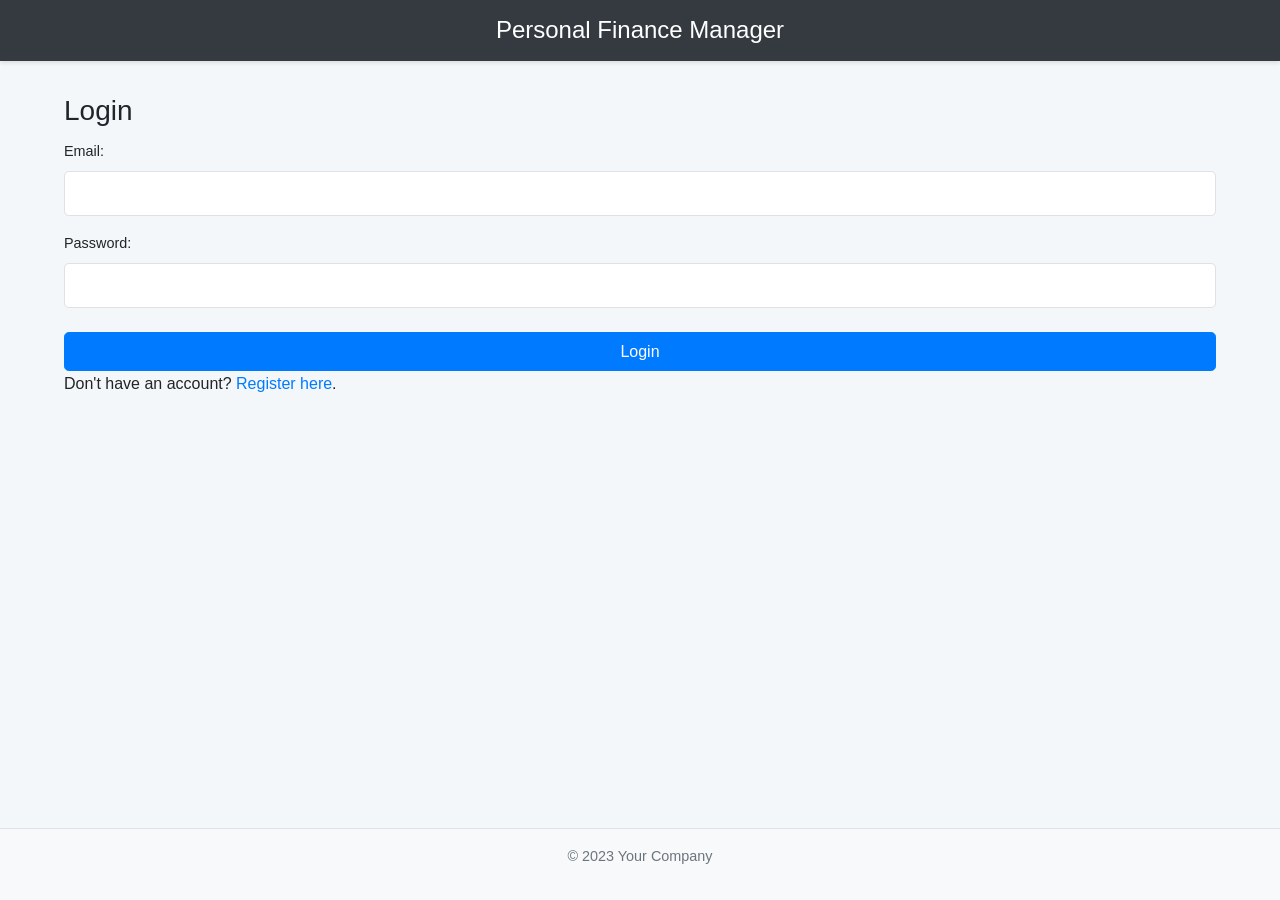
==== src/main/resources/static/dashboard.html @ f3863322 "Full working Project" ====
<!DOCTYPE html>
<html lang="en">
<head>
    <meta charset="UTF-8">
    <meta name="viewport" content="width=device-width, initial-scale=1.0">
    <title>Dashboard - Personal Finance Manager</title>
    <link rel="stylesheet" href="css/style.css">
    <!-- Include Chart.js library -->
    <script src="js/lib/chart.min.js"></script>
</head>
<body>
<header class="app-header">
    <h1>Dashboard</h1>
    <nav>
        <span id="user-greeting">Welcome!</span> |
        <a href="profile.html">Profile</a> |
        <button id="logout-button" class="btn-link">Logout</button>
    </nav>
</header>

<main class="container dashboard-grid">

    <!-- Summary Section -->
    <section class="card summary-section">
        <h2>Summary</h2>
        <div class="filter-controls">
            <label for="summary-month">Month:</label>
            <input type="month" id="summary-month"> <!-- Format YYYY-MM -->
            <button id="view-summary-button" class="btn btn-small">View</button>
            <button id="view-yearly-summary-button" class="btn btn-small">View Year</button>
        </div>
        <div id="summary-content">
            <p>Total Income: <span id="summary-income">-.--</span></p>
            <p>Total Expenses: <span id="summary-expenses">-.--</span></p>
            <p>Balance: <span id="summary-balance">-.--</span></p>
            <p id="summary-error" class="error-message" style="display: none;"></p>
        </div>
    </section>

    <!-- Add Transaction Section -->
    <section class="card add-transaction-section">
        <h2>Add Transaction</h2>
        <form id="add-transaction-form">
            <input type="hidden" id="edit-transaction-id"> <!-- Hidden field for editing -->
            <div class="form-group">
                <label for="transaction-type">Type:</label>
                <select id="transaction-type" name="type" required>
                    <option value="EXPENSE">Expense</option>
                    <option value="INCOME">Income</option>
                </select>
            </div>
            <div class="form-group">
                <label for="transaction-amount">Amount:</label>
                <input type="number" id="transaction-amount" name="amount" step="0.01" required>
            </div>
            <div class="form-group">
                <label for="transaction-category">Category:</label>
                <select id="transaction-category" name="categoryId" required>
                    <!-- Options will be loaded dynamically by JS -->
                    <option value="">Loading categories...</option>
                </select>
                <button type="button" id="manage-categories-button" class="btn-link">Manage Categories</button>
            </div>
            <div class="form-group">
                <label for="transaction-date">Date:</label>
                <input type="date" id="transaction-date" name="date" required>
            </div>
            <div class="form-group">
                <label for="transaction-description">Description (Optional):</label>
                <input type="text" id="transaction-description" name="description">
            </div>
            <button type="submit" id="add-update-button" class="btn">Add Transaction</button>
            <button type="button" id="cancel-edit-button" class="btn btn-secondary" style="display: none;">Cancel Edit</button>
            <p id="transaction-error" class="error-message" style="display: none;"></p>
            <p id="transaction-success" class="success-message" style="display: none;"></p>
        </form>
    </section>

    <!-- Transactions List Section -->
    <section class="card transactions-list-section">
        <h2>Recent Transactions</h2>
        <!-- Add filtering options if needed -->
        <table id="transactions-table">
            <thead>
            <tr>
                <th>Date</th>
                <th>Type</th>
                <th>Category</th>
                <th>Amount</th>
                <th>Description</th>
                <th>Actions</th>
            </tr>
            </thead>
            <tbody id="transactions-tbody">
            <!-- Rows will be loaded dynamically by JS -->
            <tr><td colspan="6">Loading transactions...</td></tr>
            </tbody>
        </table>
        <p id="transactions-error" class="error-message" style="display: none;"></p>
    </section>

    <!-- Category Chart Section -->
    <section class="card category-chart-section">
        <h2>Category Spending (Monthly)</h2>
        <div class="filter-controls">
            <label for="chart-month">Month:</label>
            <input type="month" id="chart-month"> <!-- Format YYYY-MM -->
            <button id="view-chart-button" class="btn btn-small">View Chart</button>
        </div>
        <div class="chart-container">
            <canvas id="category-pie-chart"></canvas>
        </div>
        <p id="chart-error" class="error-message" style="display: none;"></p>
        <p id="chart-nodata" class="info-message" style="display: none;">No expense data for this period.</p>
    </section>

    <!-- Category Management Modal (Hidden by default) -->
    <div id="category-modal" class="modal" style="display: none;">
        <div class="modal-content">
            <span class="close-button" id="close-category-modal">×</span>
            <h2>Manage Categories</h2>
            <form id="add-category-form">
                <input type="text" id="new-category-name" placeholder="New category name" required>
                <button type="submit" class="btn btn-small">Add</button>
                <p id="category-add-error" class="error-message" style="display: none;"></p>
            </form>
            <ul id="category-list">
                <!-- Categories loaded by JS -->
                <li>Loading...</li>
            </ul>
            <p id="category-list-error" class="error-message" style="display: none;"></p>
        </div>
    </div>

</main>

<footer>
    <p>© 2023 Your Company</p>
</footer>

<script src="js/api.js"></script>
<script src="js/auth.js"></script> <!-- Needed for logout and checking login status -->
<script src="js/transactions.js"></script>
<script src="js/reports.js"></script>
<!-- Include profile.js if manage categories involves user data -->
</body>
</html>
---- src/main/resources/static/css/style.css ----
/* --- CSS Variables (Modern Approach for Theming) --- */
:root {
    --primary-color: #007bff; /* Blue */
    --primary-hover-color: #0056b3;
    --secondary-color: #6c757d; /* Gray */
    --secondary-hover-color: #5a6268;
    --success-color: #28a745; /* Green */
    --danger-color: #dc3545; /* Red */
    --warning-color: #ffc107; /* Yellow */
    --info-color: #17a2b8; /* Teal */
    --light-color: #f8f9fa; /* Light Gray */
    --dark-color: #343a40; /* Dark Gray */
    --white-color: #ffffff;
    --text-color: #212529; /* Near Black */
    --text-muted: #6c757d; /* Gray */
    --body-bg: #f4f7f9; /* Very light gray background */
    --card-bg: var(--white-color);
    --border-color: #dee2e6;
    --border-radius: 0.3rem;
    --box-shadow: 0 1px 3px rgba(0, 0, 0, 0.1);
    --font-family-sans-serif: -apple-system, BlinkMacSystemFont, "Segoe UI", Roboto, "Helvetica Neue", Arial, sans-serif, "Apple Color Emoji", "Segoe UI Emoji", "Segoe UI Symbol";
    --base-font-size: 16px;
    --line-height: 1.6;
}

/* --- Global Resets & Base Styles --- */
*,
*::before,
*::after {
    box-sizing: border-box;
    margin: 0;
    padding: 0;
}

html {
    font-size: var(--base-font-size);
}

body {
    font-family: var(--font-family-sans-serif);
    line-height: var(--line-height);
    color: var(--text-color);
    background-color: var(--body-bg);
    display: flex;
    flex-direction: column;
    min-height: 100vh;
    padding-top: 70px; /* Add padding for fixed header */
}

h1, h2, h3, h4, h5, h6 {
    margin-bottom: 0.75rem;
    font-weight: 500;
    line-height: 1.2;
}

h1 { font-size: 2rem; }
h2 { font-size: 1.75rem; }
h3 { font-size: 1.5rem; }

p {
    margin-bottom: 1rem;
}

a {
    color: var(--primary-color);
    text-decoration: none;
    transition: color 0.15s ease-in-out;
}

a:hover {
    color: var(--primary-hover-color);
    text-decoration: underline;
}

ul {
    list-style: none;
}

/* --- Layout Containers --- */
.container {
    width: 100%;
    max-width: 1200px; /* Adjust as needed */
    margin-right: auto;
    margin-left: auto;
    padding: 1.5rem;
    flex-grow: 1;
}

header {
    background-color: var(--dark-color);
    color: var(--white-color);
    padding: 1rem 1.5rem;
    text-align: center;
    position: fixed; /* Make header fixed */
    top: 0;
    left: 0;
    width: 100%;
    z-index: 1000; /* Ensure header is above other content */
    box-shadow: 0 2px 4px rgba(0, 0, 0, 0.1);
}
header h1 {
    margin-bottom: 0;
    font-size: 1.5rem;
}


/* App-specific header (Dashboard/Profile) */
.app-header {
    display: flex;
    justify-content: space-between;
    align-items: center;
    background-color: var(--white-color);
    color: var(--text-color);
    border-bottom: 1px solid var(--border-color);
    box-shadow: var(--box-shadow);
}

.app-header h1 {
     color: var(--dark-color);
}

.app-header nav {
    display: flex;
    align-items: center;
    gap: 1rem; /* Spacing between nav items */
}

.app-header nav a,
.app-header nav span {
    color: var(--text-muted);
    font-size: 0.9rem;
}
.app-header nav a:hover {
    color: var(--primary-color);
    text-decoration: none;
}

footer {
    background-color: var(--light-color);
    color: var(--text-muted);
    padding: 1rem;
    text-align: center;
    font-size: 0.9rem;
    border-top: 1px solid var(--border-color);
    margin-top: auto; /* Push footer to bottom */
}

/* --- Cards --- */
.card {
    background-color: var(--card-bg);
    border: 1px solid var(--border-color);
    border-radius: var(--border-radius);
    box-shadow: var(--box-shadow);
    margin-bottom: 1.5rem;
    padding: 1.5rem;
}
.card h2 {
    margin-bottom: 1rem;
    padding-bottom: 0.5rem;
    border-bottom: 1px solid var(--border-color);
    font-size: 1.25rem;
    color: var(--dark-color);
}


/* --- Forms --- */
form {
    display: flex;
    flex-direction: column;
    gap: 1rem; /* Spacing between form groups */
}

.form-group {
    margin-bottom: 0; /* Remove default margin, use gap in form */
}

label {
    display: block;
    margin-bottom: 0.5rem;
    font-weight: 500;
    font-size: 0.9rem;
}

input[type="text"],
input[type="email"],
input[type="password"],
input[type="number"],
input[type="date"],
input[type="month"],
select {
    display: block;
    width: 100%;
    padding: 0.6rem 0.75rem;
    font-size: 1rem;
    line-height: 1.5;
    color: var(--text-color);
    background-color: var(--white-color);
    background-clip: padding-box;
    border: 1px solid var(--border-color);
    border-radius: var(--border-radius);
    transition: border-color 0.15s ease-in-out, box-shadow 0.15s ease-in-out;
}

input:focus,
select:focus {
    border-color: var(--primary-color);
    outline: 0;
    box-shadow: 0 0 0 0.2rem rgba(0, 123, 255, 0.25);
}

select {
    appearance: none; /* Basic reset for select */
    background-image: url("data:image/svg+xml,%3csvg xmlns='http://www.w3.org/2000/svg' viewBox='0 0 16 16'%3e%3cpath fill='none' stroke='%23343a40' stroke-linecap='round' stroke-linejoin='round' stroke-width='2' d='M2 5l6 6 6-6'/%3e%3c/svg%3e");
    background-repeat: no-repeat;
    background-position: right 0.75rem center;
    background-size: 16px 12px;
}

/* --- Buttons --- */
.btn {
    display: inline-block;
    font-weight: 400;
    color: var(--white-color);
    text-align: center;
    vertical-align: middle;
    cursor: pointer;
    user-select: none;
    background-color: var(--primary-color);
    border: 1px solid var(--primary-color);
    padding: 0.6rem 1.2rem;
    font-size: 1rem;
    border-radius: var(--border-radius);
    transition: color 0.15s ease-in-out, background-color 0.15s ease-in-out, border-color 0.15s ease-in-out, box-shadow 0.15s ease-in-out;
    margin-top: 0.5rem; /* Add some space above button */
}

.btn:hover {
    background-color: var(--primary-hover-color);
    border-color: var(--primary-hover-color);
    color: var(--white-color);
    text-decoration: none;
}

.btn:focus {
    outline: 0;
    box-shadow: 0 0 0 0.2rem rgba(38, 143, 255, 0.5); /* Primary color focus */
}

.btn:active {
    background-color: var(--primary-hover-color);
    border-color: var(--primary-hover-color);
}

.btn-secondary {
    background-color: var(--secondary-color);
    border-color: var(--secondary-color);
}
.btn-secondary:hover {
    background-color: var(--secondary-hover-color);
    border-color: var(--secondary-hover-color);
}
.btn-secondary:focus {
    box-shadow: 0 0 0 0.2rem rgba(130, 138, 145, 0.5);
}

.btn-danger {
    background-color: var(--danger-color);
    border-color: var(--danger-color);
}
.btn-danger:hover {
    background-color: #c82333;
    border-color: #bd2130;
}
.btn-danger:focus {
     box-shadow: 0 0 0 0.2rem rgba(225, 83, 97, 0.5);
}


.btn-small {
    padding: 0.25rem 0.5rem;
    font-size: 0.875rem;
    border-radius: 0.2rem;
    margin-top: 0;
}

.btn-link {
    font-weight: 400;
    color: var(--primary-color);
    background-color: transparent;
    border: none;
    padding: 0;
    text-decoration: underline;
    cursor: pointer;
}
.btn-link:hover {
    color: var(--primary-hover-color);
}
.app-header .btn-link { /* Specific style for header logout */
     color: var(--danger-color);
     text-decoration: none;
     font-size: 0.9rem;
}
.app-header .btn-link:hover {
    color: #c82333;
    text-decoration: underline;
}

/* --- Tables --- */
table {
    width: 100%;
    margin-bottom: 1rem;
    color: var(--text-color);
    border-collapse: collapse;
}

th, td {
    padding: 0.75rem;
    vertical-align: top;
    border-top: 1px solid var(--border-color);
    text-align: left;
}

thead th {
    vertical-align: bottom;
    border-bottom: 2px solid var(--border-color);
    background-color: var(--light-color);
    font-weight: 500;
    font-size: 0.9rem;
    color: var(--text-muted);
}

tbody tr:hover {
    background-color: rgba(0, 0, 0, 0.03); /* Subtle hover */
}

td .btn { /* Reduce margin for buttons inside table cells */
    margin-top: 0;
    margin-right: 0.25rem;
}

/* --- Messages --- */
.error-message {
    color: var(--danger-color);
    background-color: #f8d7da;
    border: 1px solid #f5c6cb;
    padding: 0.75rem 1.25rem;
    margin-top: 0.5rem;
    border-radius: var(--border-radius);
    font-size: 0.9rem;
}

.success-message {
    color: var(--success-color);
    background-color: #d4edda;
    border: 1px solid #c3e6cb;
    padding: 0.75rem 1.25rem;
    margin-top: 0.5rem;
    border-radius: var(--border-radius);
    font-size: 0.9rem;
}

.info-message {
    color: var(--info-color);
    background-color: #d1ecf1;
    border: 1px solid #bee5eb;
     padding: 0.75rem 1.25rem;
    margin-top: 0.5rem;
    border-radius: var(--border-radius);
    font-size: 0.9rem;
}


/* --- Dashboard Specific --- */
.dashboard-grid {
    display: grid;
    grid-template-columns: repeat(auto-fit, minmax(350px, 1fr)); /* Responsive grid */
    gap: 1.5rem;
}

/* Adjust specific sections if needed */
.summary-section p {
    font-size: 1.1rem;
    margin-bottom: 0.5rem;
}
.summary-section span {
    font-weight: 500;
     color: var(--dark-color);
}
.summary-section #summary-balance {
    font-weight: bold;
}

.filter-controls {
    display: flex;
    gap: 0.5rem;
    align-items: center;
    margin-bottom: 1rem;
    flex-wrap: wrap; /* Allow wrapping on small screens */
}
.filter-controls label {
    margin-bottom: 0;
    font-size: 0.9rem;
}
.filter-controls input[type="month"] {
    padding: 0.3rem 0.5rem;
    font-size: 0.9rem;
    width: auto; /* Don't force month input to full width */
}

.chart-container {
    position: relative;
    height: 300px; /* Adjust height as needed */
    width: 100%;
}

/* --- Profile Specific --- */
#profile-info p {
    font-size: 1.1rem;
    margin-bottom: 0.75rem;
}
#profile-info strong {
    color: var(--text-muted);
    min-width: 150px; /* Align values */
    display: inline-block;
}

/* --- Modal (for Category Management) --- */
.modal {
    display: none; /* Hidden by default */
    position: fixed; /* Stay in place */
    z-index: 1050; /* Sit on top */
    left: 0;
    top: 0;
    width: 100%;
    height: 100%;
    overflow: auto; /* Enable scroll if needed */
    background-color: rgba(0, 0, 0, 0.5); /* Black w/ opacity */
    display: flex; /* Use flexbox for centering */
    align-items: center;
    justify-content: center;
}

.modal-content {
    background-color: var(--white-color);
    padding: 2rem;
    border-radius: var(--border-radius);
    box-shadow: 0 5px 15px rgba(0, 0, 0, 0.2);
    position: relative;
    width: 90%;
    max-width: 500px; /* Max width of modal */
}

.close-button {
    color: var(--secondary-color);
    position: absolute;
    top: 1rem;
    right: 1rem;
    font-size: 1.5rem;
    font-weight: bold;
    line-height: 1;
    cursor: pointer;
    transition: color 0.15s ease;
}

.close-button:hover,
.close-button:focus {
    color: var(--dark-color);
    text-decoration: none;
}

#category-modal h2 {
    margin-top: 0;
    margin-bottom: 1.5rem;
    font-size: 1.5rem;
}

#add-category-form {
    display: flex;
    gap: 0.5rem;
    margin-bottom: 1.5rem;
    align-items: center;
}
#add-category-form input[type="text"] {
    flex-grow: 1; /* Take available space */
}
#add-category-form button {
    margin-top: 0; /* Reset button margin */
    white-space: nowrap; /* Prevent button text wrapping */
}

#category-list {
    max-height: 250px; /* Limit list height */
    overflow-y: auto; /* Add scroll if needed */
    border: 1px solid var(--border-color);
    border-radius: var(--border-radius);
    padding: 0.5rem;
}

#category-list li {
    display: flex;
    justify-content: space-between;
    align-items: center;
    padding: 0.5rem 0.75rem;
    border-bottom: 1px solid var(--light-color);
}
#category-list li:last-child {
    border-bottom: none;
}
#category-list button { /* Style delete button */
    margin-left: 1rem;
}


/* --- Responsive Adjustments --- */
@media (max-width: 768px) {
    html {
        font-size: 15px; /* Slightly smaller base font */
    }

    .container {
        padding: 1rem;
    }

    header, .app-header {
        padding: 0.8rem 1rem;
    }
     body {
        padding-top: 60px; /* Adjust padding for smaller fixed header */
    }

    h1 { font-size: 1.8rem; }
    h2 { font-size: 1.5rem; }

    .dashboard-grid {
         /* Stack grid items */
         grid-template-columns: 1fr;
    }

    .app-header {
        flex-direction: column;
        align-items: flex-start;
        gap: 0.5rem;
    }
    .app-header nav {
        margin-top: 0.5rem;
        width: 100%;
        justify-content: space-between; /* Spread nav items */
    }


    .modal-content {
        width: 95%;
        padding: 1.5rem;
    }
}

@media (max-width: 576px) {
    html {
        font-size: 14px;
    }

    .filter-controls {
        flex-direction: column;
        align-items: stretch; /* Make inputs full width */
    }
    .filter-controls button {
        width: 100%;
    }

    /* Make table more responsive if needed (e.g., horizontal scroll or card view) */
    .transactions-list-section {
        overflow-x: auto; /* Add horizontal scroll for table */
    }
    #transactions-table {
        min-width: 600px; /* Ensure table has minimum width for columns */
    }

    #category-list button {
        padding: 0.2rem 0.4rem; /* Smaller buttons on small screens */
        font-size: 0.8rem;
    }
}
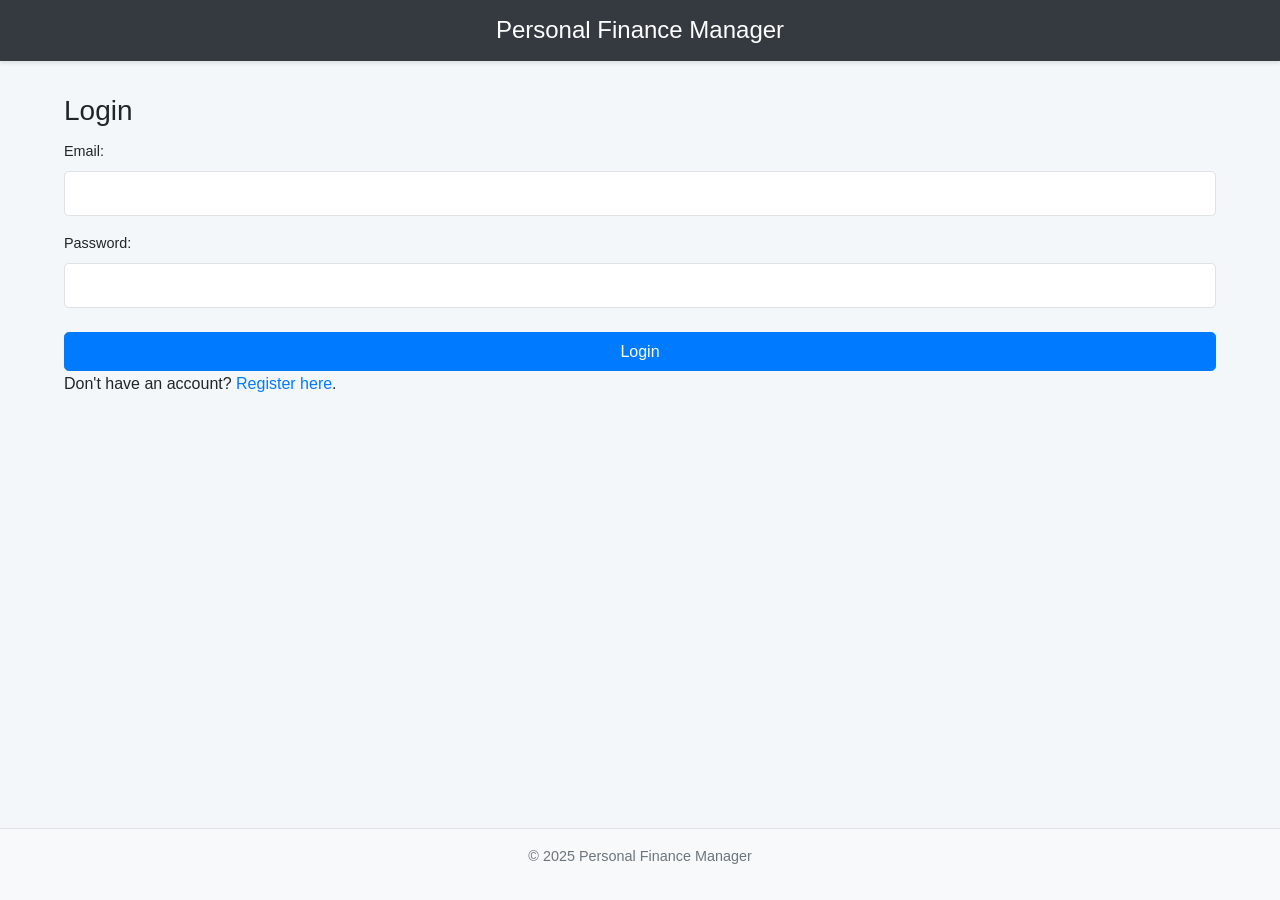
==== commit d86ede8c: "Full working Project" ====
--- a/src/main/resources/static/dashboard.html
+++ b/src/main/resources/static/dashboard.html
@@ -135,7 +135,7 @@
 </main>
 
 <footer>
-    <p>© 2023 Your Company</p>
+    <p>© 2025 Personal Finance Manager</p>
 </footer>
 
 <script src="js/api.js"></script>
--- a/src/main/resources/static/css/style.css
+++ b/src/main/resources/static/css/style.css
@@ -1,3 +1,5 @@
+/* src/main/resources/static/css/style.css */
+
 /* --- CSS Variables (Modern Approach for Theming) --- */
 :root {
     --primary-color: #007bff; /* Blue */
@@ -318,6 +320,7 @@
     vertical-align: top;
     border-top: 1px solid var(--border-color);
     text-align: left;
+    white-space: nowrap; /* Prevent text wrapping in cells, helps with overflow */
 }
 
 thead th {
@@ -413,6 +416,11 @@
     width: 100%;
 }
 
+/* **FIX**: Add horizontal scroll to the table's container */
+.transactions-list-section {
+    overflow-x: auto; /* Enable horizontal scrolling ONLY when content overflows */
+}
+
 /* --- Profile Specific --- */
 #profile-info p {
     font-size: 1.1rem;
@@ -426,7 +434,7 @@
 
 /* --- Modal (for Category Management) --- */
 .modal {
-    display: none; /* Hidden by default */
+    /* display: none; */ /* Controlled by JS */
     position: fixed; /* Stay in place */
     z-index: 1050; /* Sit on top */
     left: 0;
@@ -567,12 +575,9 @@
         width: 100%;
     }
 
-    /* Make table more responsive if needed (e.g., horizontal scroll or card view) */
-    .transactions-list-section {
-        overflow-x: auto; /* Add horizontal scroll for table */
-    }
+    /* **FIX**: Explicit min-width ensures table pushes container on small screens */
     #transactions-table {
-        min-width: 600px; /* Ensure table has minimum width for columns */
+        min-width: 600px; /* Force minimum width, triggering the overflow-x scrollbar */
     }
 
     #category-list button {
